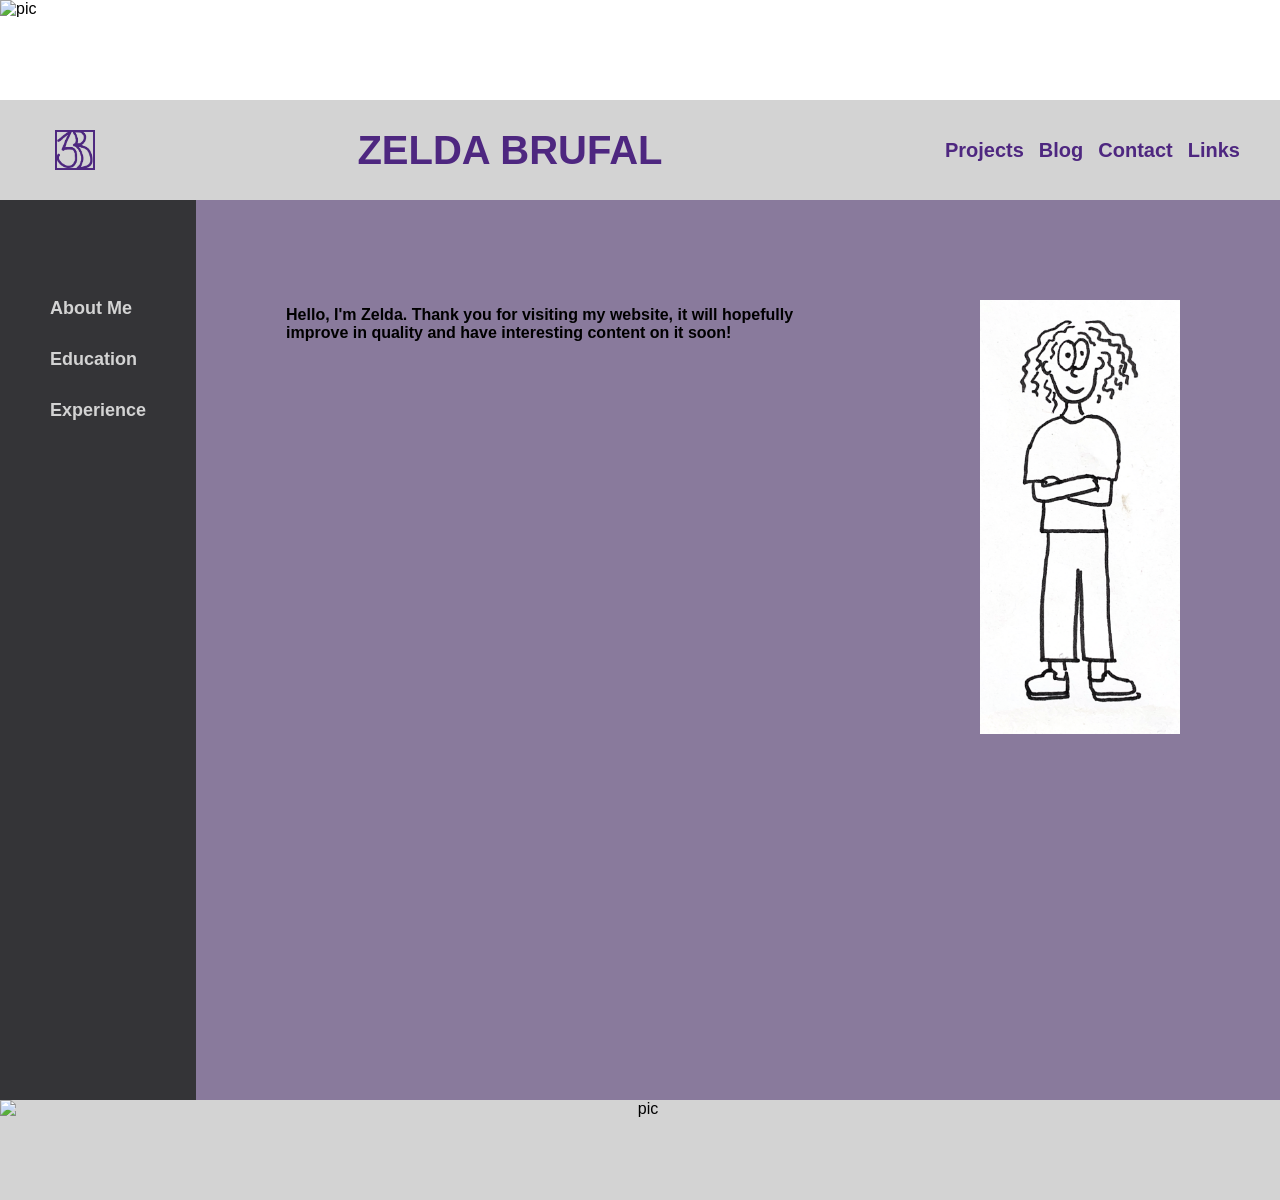
==== index.html @ 10e87fb0 "background content coverup" ====
<!DOCTYPE html>
<html lang="en">
<head>
  <meta charset="UTF-8">
  <meta name="viewport" content="width=device-width, initial-scale=1.0">
  <title>Document</title>
  <link rel="stylesheet" href="style.css">
</head>



<body class="body">

  <div class="picbanner">
    <img src="images/ankorwat.jpg" alt = pic class="img">
  </div>


  <div class="header">


    <div class="image-container" >
      <img src="images/logozz.jpg" alt="LOGO" class="logo">
    </div>


    <h1>ZELDA BRUFAL</h1>



    <ul class="nav-ul">
      <li><a href="projects.html"> Projects</a></li>
      <li><a href="Blog.html"> Blog</a></li>
      <li><a href="Contact.html"> Contact</a></li>
      <li><a href="links.html"> Links</a></li>
    </ul>

   

  </div>


  <div class="container"> 

    <div class="sidebar">

      


        <ul class="side-ul">
          <li class="sideli">About Me</li>
          <li class="sideli">Education</li>
          <li class="sideli">Experience</li>
        </ul>

      

    </div>



    

      
      <div class ="picdes">
        
        <div class="content-text">
          <p class="main-text"> Hello, I'm Zelda. Thank you for visiting my website, it will hopefully improve in quality and have interesting content on it soon! </p>
        </div>

        <div class="me-cont">
          <img src="images/cartoon-me.jpg" alt = "pic" class="me_pic">
        </div>

      </div>
      

    



  </div>

  <div class="footer">
    <img src="images/ankorwat.jpg" alt = pic class="img">
  </div>

  

  

</body>
</html>
---- style.css ----
* {
  font-family: 'Aptos', sans-serif;
}

body {
  margin: 0;
  min-height: 100vh;
}


.header {
  background-color: #d3d3d3;
  display: flex;
  justify-content: space-between;
  align-items: center;
  padding: 5px 30px;
  margin: 0;
 
}

.logo {
  display: flex;
  width: 40px;
  height: auto;
  padding: 25px
  
}


h1 {
  color: #4E2780;
  display: flex;
  font-size: 40px;
  margin: 0; 
  position: relative;
}

a {
  color: #4E2780;
  list-style-type: none;
  text-decoration: none;
  flex: 1;
  display: flex;
  margin: 5px; 
  margin-right: 10px;
  font-size: 20px; 
  font-weight: bold;
  
  

}


.picbanner {
  padding: 0px;
  margin-bottom: 0;
}

.nav-ul {
  list-style-type: none;
  display: flex;
  justify-content: space-between
}



.side-ul {
  list-style-type: none;
  display: flex;
  flex-direction: column;
  justify-content: flex-start;
  padding: 20px ;
  color: #d3d3d3;
  font-size: 18px;
  font-weight: bold;
  height: 100%;
  flex: 1;
  
}

.sideli {
  padding-top: 30px;
}



.container {
  display: flex;
  min-height: 100vh;
  height: 100%;
  flex-grow: 1;
  margin: 0;
  justify-content: space-between;
  background-color:rgb(52, 52, 55)
}




.sidebar {
  display: flex;
  
  background-color: rgb(52, 52, 55);
  padding: 30PX;
  justify-content: flex-start;
  
}



.img {
  width: 100%; 
  height: 100px;
  object-fit: cover;
  margin: 0;
  display: block;
  
}

.main-text {
  font-weight: bold;
  padding: 60px
}

.picdes {
  display: flex;
  justify-content: space-between;
  padding: 30px;
  background-color: #897a9c;
}


.content-text {
  display: flex;
  height: auto;
  background-color: #897a9c;
}

.me-cont {
  padding: 70px;
  height: auto;
}

.me_pic {
 height: auto;
 max-width: 200px;
}


.footer {
  background-color: #d3d3d3;
  margin: 0;
  padding: 0px;
  align-items: center;
  text-align: center;
}
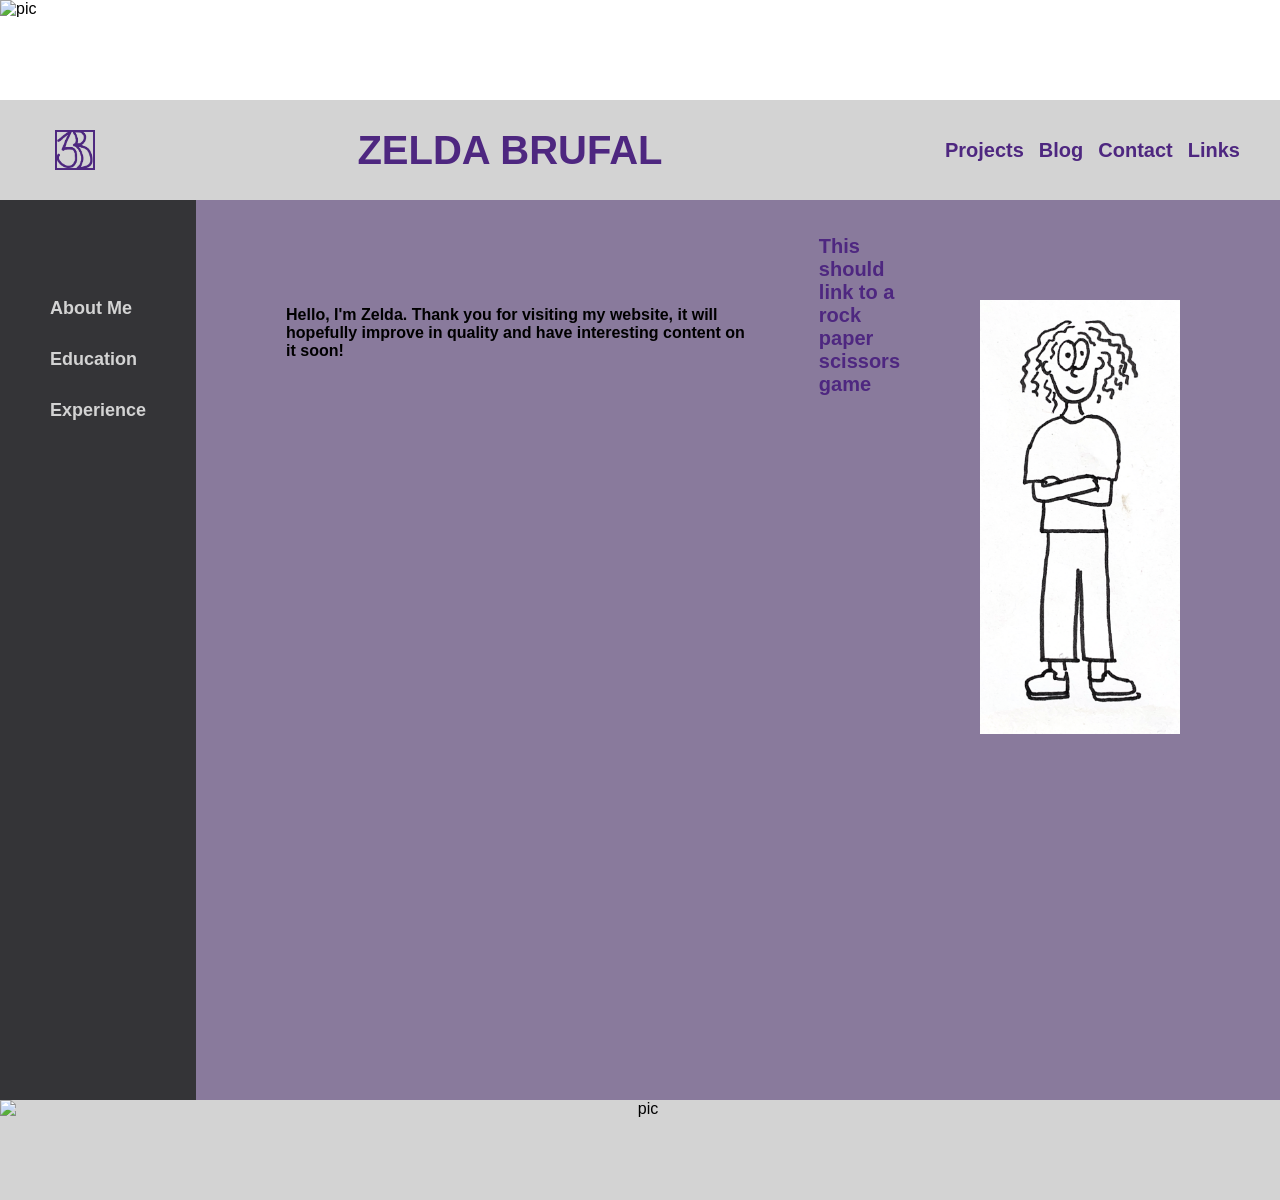
==== commit f814df92: "link to first game" ====
--- a/index.html
+++ b/index.html
@@ -66,6 +66,7 @@
         
         <div class="content-text">
           <p class="main-text"> Hello, I'm Zelda. Thank you for visiting my website, it will hopefully improve in quality and have interesting content on it soon! </p>
+          <a href="https://zeldabrufal.github.io/rock.paper.game/">This should link to a rock paper scissors game</a>
         </div>
 
         <div class="me-cont">
--- a/style.css
+++ b/style.css
@@ -5,6 +5,7 @@
 body {
   margin: 0;
   min-height: 100vh;
+  width: stretch;
 }
 
 
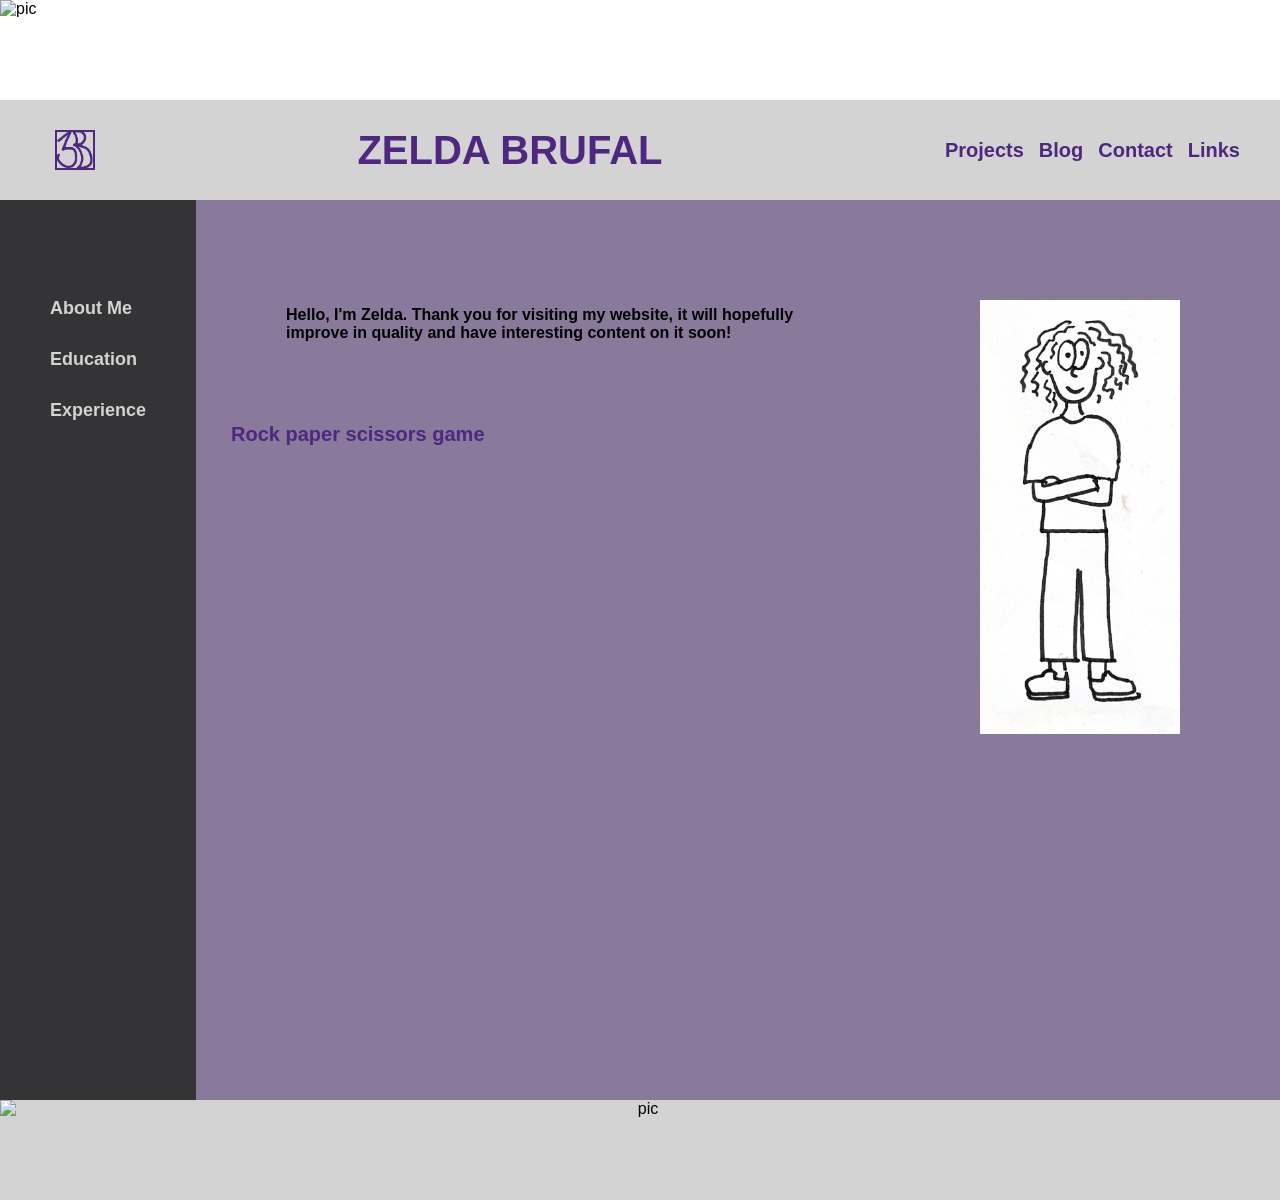
==== commit 98d352eb: "spacing fix" ====
--- a/index.html
+++ b/index.html
@@ -66,7 +66,7 @@
         
         <div class="content-text">
           <p class="main-text"> Hello, I'm Zelda. Thank you for visiting my website, it will hopefully improve in quality and have interesting content on it soon! </p>
-          <a href="https://zeldabrufal.github.io/rock.paper.game/">This should link to a rock paper scissors game</a>
+          <a href="https://zeldabrufal.github.io/rock.paper.game/">Rock paper scissors game</a>
         </div>
 
         <div class="me-cont">
--- a/style.css
+++ b/style.css
@@ -133,6 +133,7 @@
 
 .content-text {
   display: flex;
+  flex-direction: column;
   height: auto;
   background-color: #897a9c;
 }
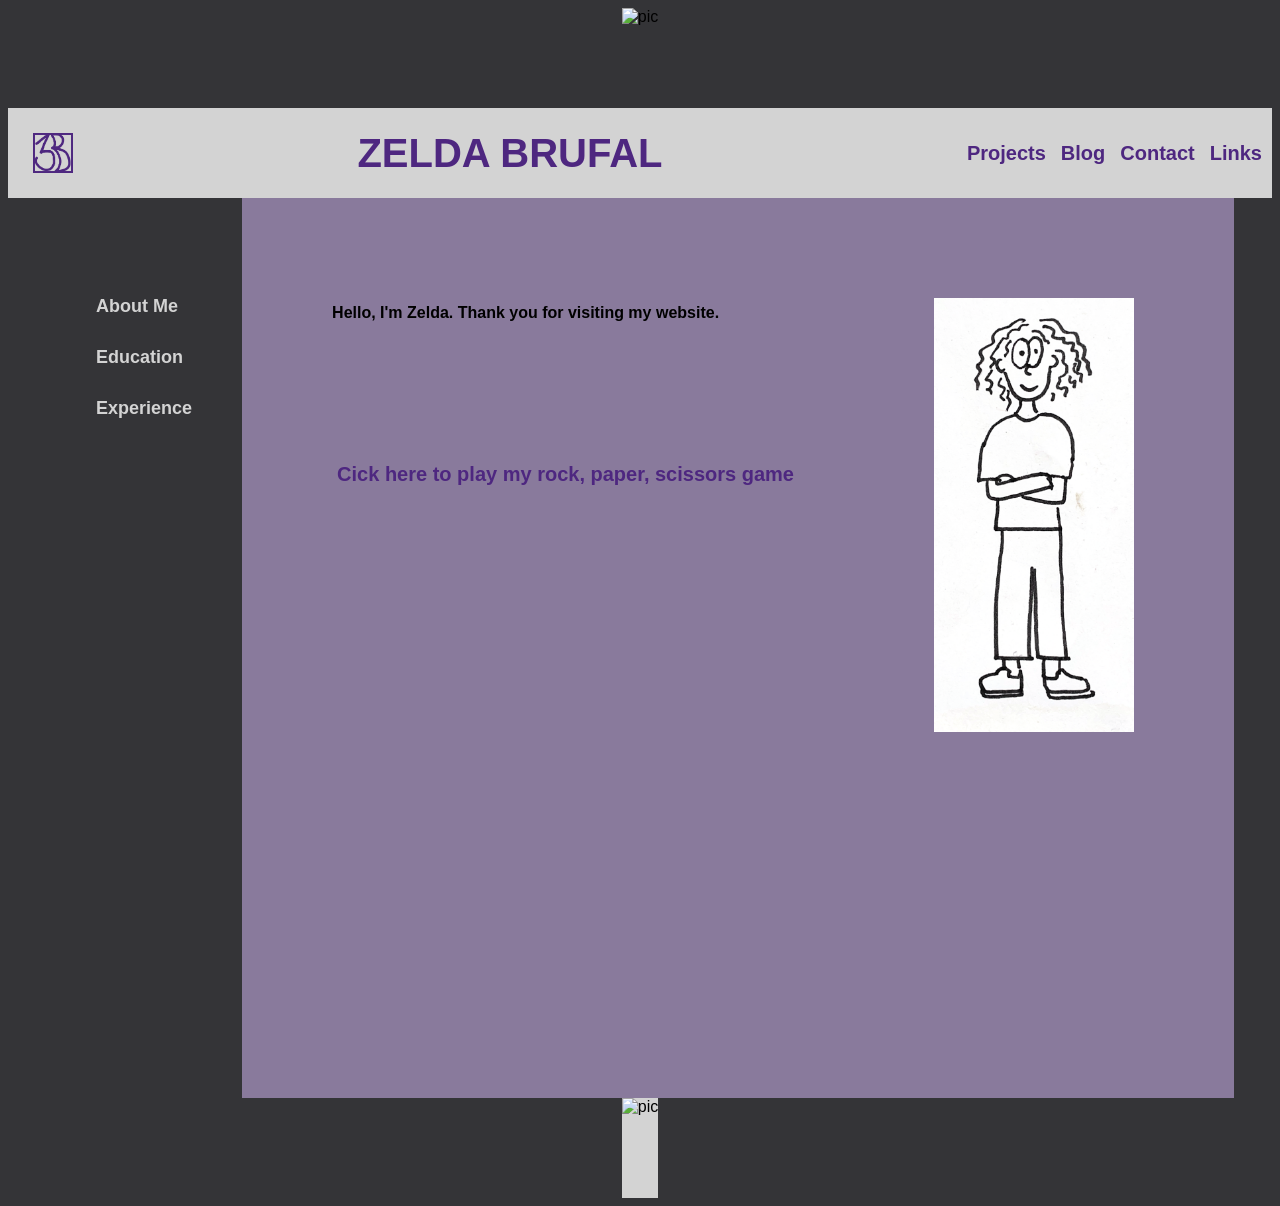
==== commit 10840236: "nicer" ====
--- a/index.html
+++ b/index.html
@@ -14,8 +14,7 @@
   <div class="picbanner">
     <img src="images/ankorwat.jpg" alt = pic class="img">
   </div>
-
-
+ 
   <div class="header">
 
 
@@ -65,8 +64,8 @@
       <div class ="picdes">
         
         <div class="content-text">
-          <p class="main-text"> Hello, I'm Zelda. Thank you for visiting my website, it will hopefully improve in quality and have interesting content on it soon! </p>
-          <a href="https://zeldabrufal.github.io/rock.paper.game/">Rock paper scissors game</a>
+          <p class="main-text"> Hello, I'm Zelda. Thank you for visiting my website.  </p>
+          <a class= "main-text" href="https://zeldabrufal.github.io/rock.paper.game/">Cick here to play my rock, paper, scissors game</a>
         </div>
 
         <div class="me-cont">
--- a/style.css
+++ b/style.css
@@ -3,9 +3,11 @@
 }
 
 body {
-  margin: 0;
-  min-height: 100vh;
-  width: stretch;
+  background-color:rgb(52, 52, 55);
+    display: flex;
+    flex-direction: column;
+    align-items: center;
+    border: none;
 }
 
 
@@ -14,8 +16,11 @@
   display: flex;
   justify-content: space-between;
   align-items: center;
-  padding: 5px 30px;
-  margin: 0;
+  padding:0px;
+  margin: 0px;
+  min-width: 100%;
+  box-sizing: border-box;
+
  
 }
 
@@ -131,6 +136,7 @@
 }
 
 
+
 .content-text {
   display: flex;
   flex-direction: column;
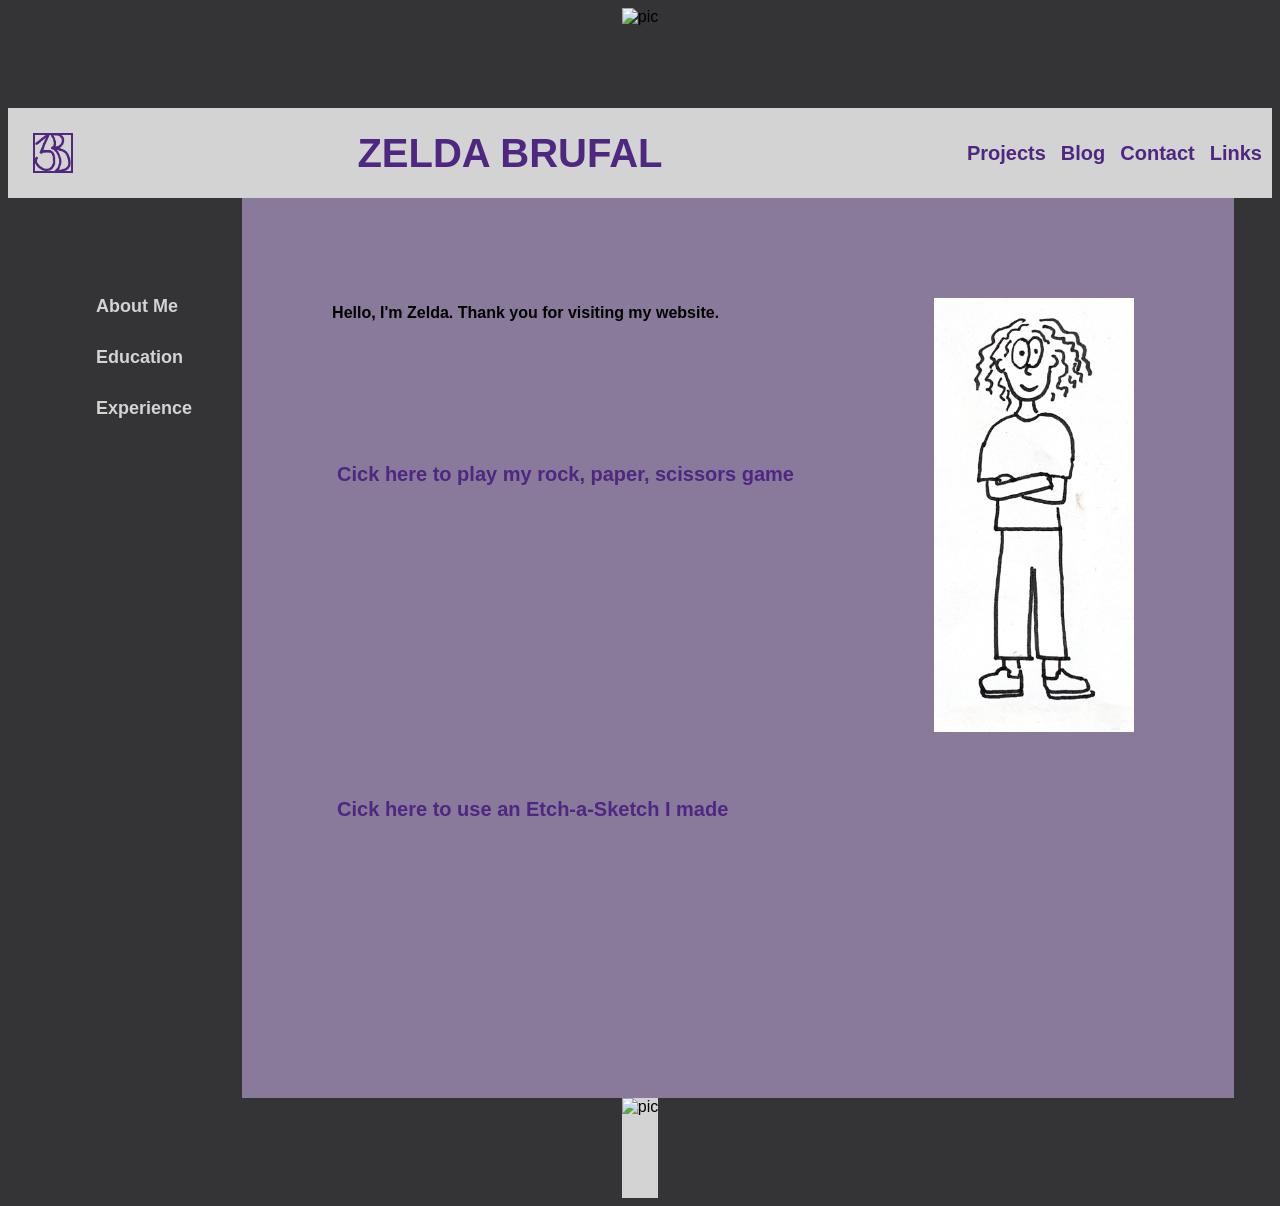
==== commit 412c7325: "adding link to etch sketch" ====
--- a/index.html
+++ b/index.html
@@ -66,6 +66,7 @@
         <div class="content-text">
           <p class="main-text"> Hello, I'm Zelda. Thank you for visiting my website.  </p>
           <a class= "main-text" href="https://zeldabrufal.github.io/rock.paper.game/">Cick here to play my rock, paper, scissors game</a>
+          <a class= "main-text" href="https://zeldabrufal.github.io/etch_sketch/">Cick here to use an Etch-a-Sketch I made</a>
         </div>
 
         <div class="me-cont">
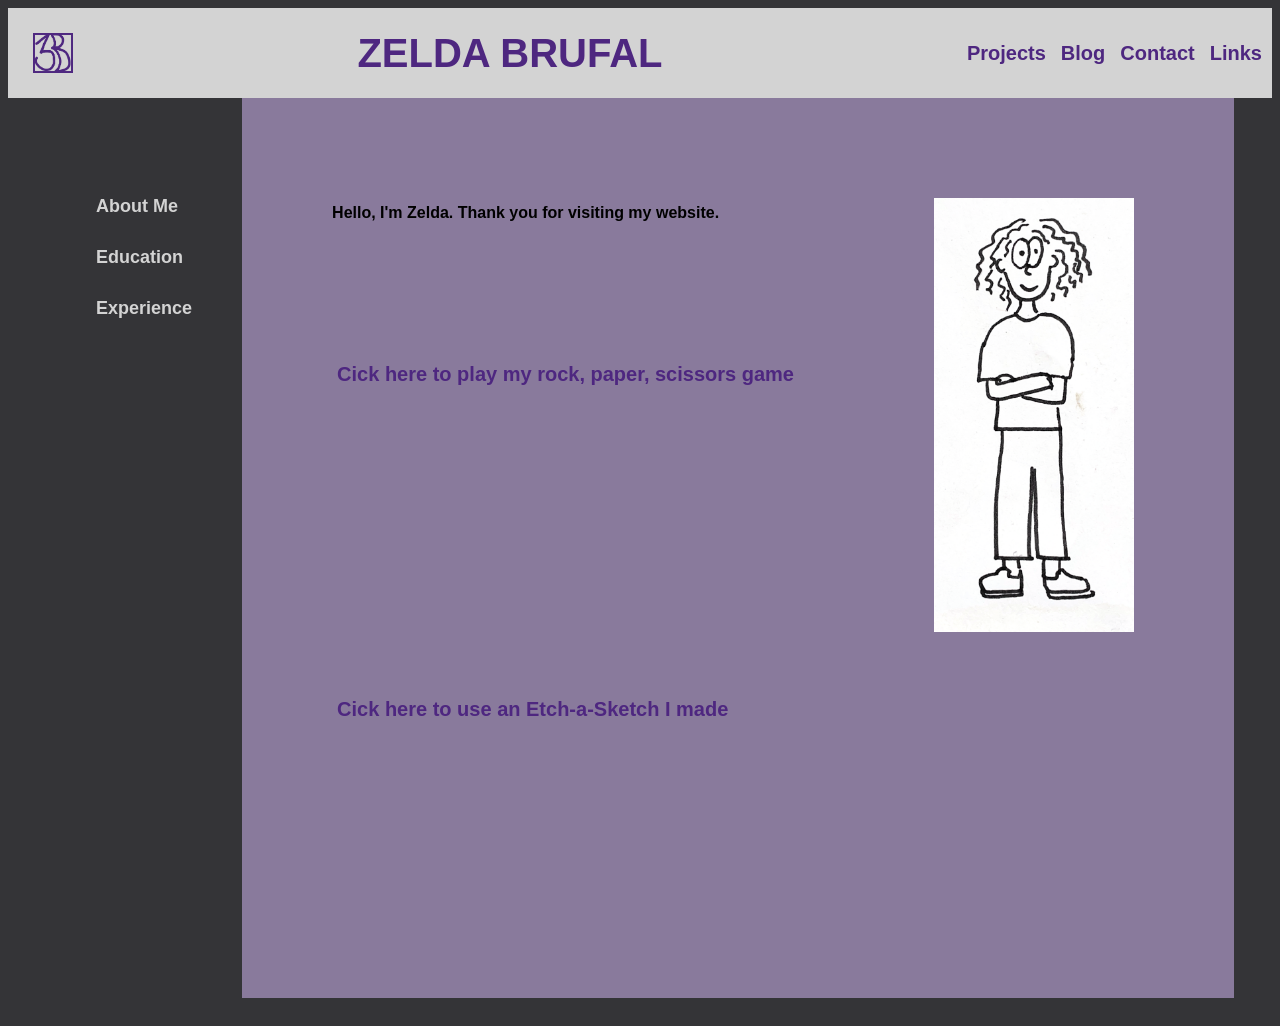
==== commit 17868ccf: "making up to date before branch" ====
--- a/index.html
+++ b/index.html
@@ -11,10 +11,6 @@
 
 <body class="body">
 
-  <div class="picbanner">
-    <img src="images/ankorwat.jpg" alt = pic class="img">
-  </div>
- 
   <div class="header">
 
 
@@ -82,12 +78,7 @@
 
   </div>
 
-  <div class="footer">
-    <img src="images/ankorwat.jpg" alt = pic class="img">
-  </div>
-
-  
-
+ 
   
 
 </body>
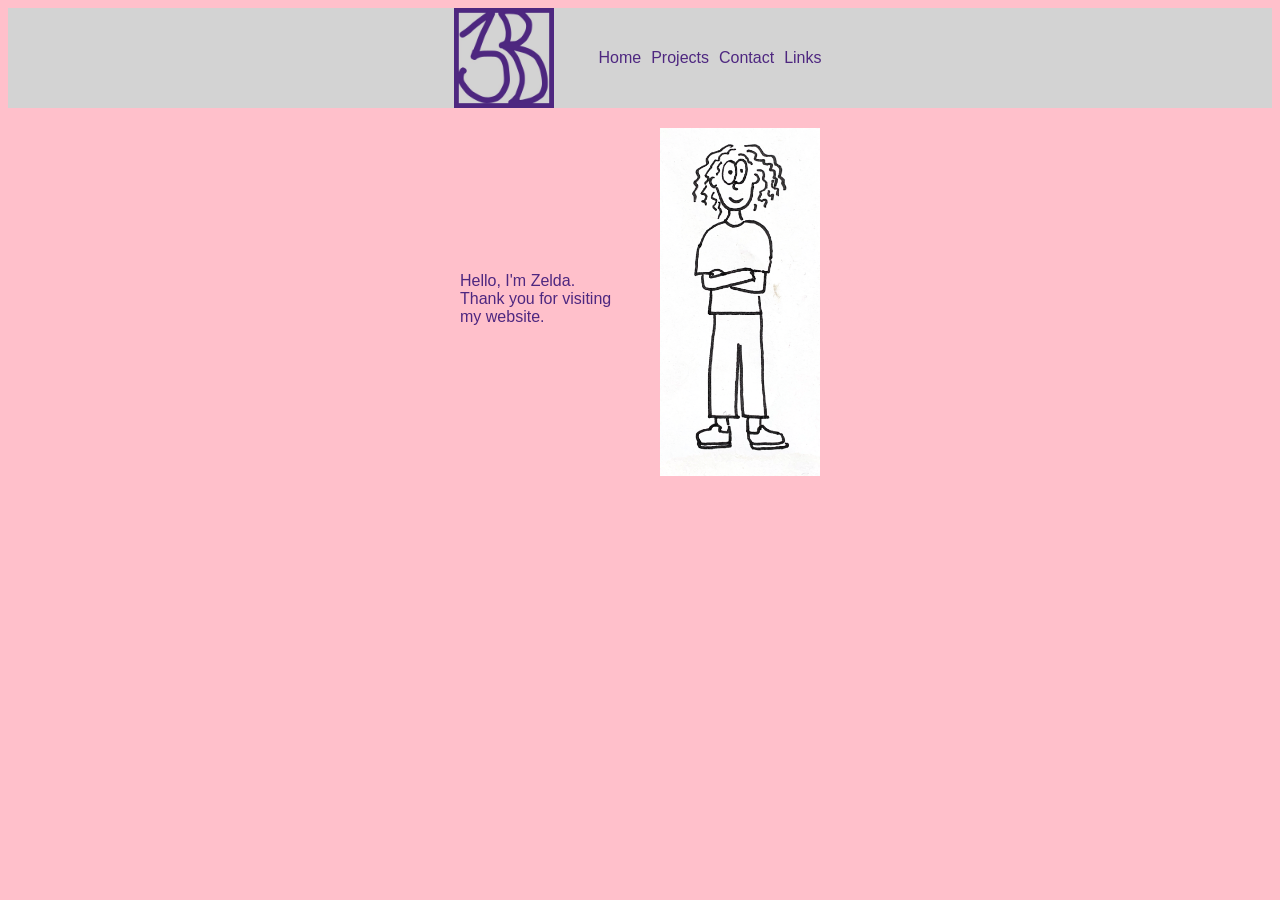
==== commit 0105da7a: "changesss" ====
--- a/index.html
+++ b/index.html
@@ -19,13 +19,14 @@
     </div>
 
 
-    <h1>ZELDA BRUFAL</h1>
+  
 
 
 
     <ul class="nav-ul">
+
+      <li><a href="index.html"> Home</a></li>
       <li><a href="projects.html"> Projects</a></li>
-      <li><a href="Blog.html"> Blog</a></li>
       <li><a href="Contact.html"> Contact</a></li>
       <li><a href="links.html"> Links</a></li>
     </ul>
@@ -37,39 +38,19 @@
 
   <div class="container"> 
 
-    <div class="sidebar">
-
+    
       
-
-
-        <ul class="side-ul">
-          <li class="sideli">About Me</li>
-          <li class="sideli">Education</li>
-          <li class="sideli">Experience</li>
-        </ul>
-
       
-
-    </div>
-
-
-
-    
-
-      
-      <div class ="picdes">
         
         <div class="content-text">
           <p class="main-text"> Hello, I'm Zelda. Thank you for visiting my website.  </p>
-          <a class= "main-text" href="https://zeldabrufal.github.io/rock.paper.game/">Cick here to play my rock, paper, scissors game</a>
-          <a class= "main-text" href="https://zeldabrufal.github.io/etch_sketch/">Cick here to use an Etch-a-Sketch I made</a>
+    
         </div>
 
         <div class="me-cont">
           <img src="images/cartoon-me.jpg" alt = "pic" class="me_pic">
         </div>
 
-      </div>
       
 
     
--- a/style.css
+++ b/style.css
@@ -1,164 +1,64 @@
-* {
-  font-family: 'Aptos', sans-serif;
+body {
+  background-color: pink;
+  display: flex;
+  flex-direction: column;
 }
 
-body {
-  background-color:rgb(52, 52, 55);
-    display: flex;
-    flex-direction: column;
-    align-items: center;
-    border: none;
+* {
+  font-family: Arial, Helvetica, sans-serif;
+  list-style-type: none;
+  text-decoration: none;
+  color: #4E2780;
 }
 
-
 .header {
+  display: flex;
+  justify-content: center;
+  align-items: center;
   background-color: #d3d3d3;
-  display: flex;
-  justify-content: space-between;
-  align-items: center;
-  padding:0px;
-  margin: 0px;
-  min-width: 100%;
-  box-sizing: border-box;
-
- 
-}
-
-.logo {
-  display: flex;
-  width: 40px;
-  height: auto;
-  padding: 25px
-  
-}
-
-
-h1 {
-  color: #4E2780;
-  display: flex;
-  font-size: 40px;
-  margin: 0; 
-  position: relative;
-}
-
-a {
-  color: #4E2780;
-  list-style-type: none;
-  text-decoration: none;
-  flex: 1;
-  display: flex;
-  margin: 5px; 
-  margin-right: 10px;
-  font-size: 20px; 
-  font-weight: bold;
-  
   
 
 }
 
 
-.picbanner {
-  padding: 0px;
-  margin-bottom: 0;
+.image-container{
+  display: flex;
 }
 
+.logo{
+  width: 100px;
+  height: auto;
+}
 .nav-ul {
-  list-style-type: none;
   display: flex;
-  justify-content: space-between
 }
 
-
-
-.side-ul {
-  list-style-type: none;
-  display: flex;
-  flex-direction: column;
-  justify-content: flex-start;
-  padding: 20px ;
-  color: #d3d3d3;
-  font-size: 18px;
-  font-weight: bold;
-  height: 100%;
-  flex: 1;
-  
+li {
+  padding: 5px;
+  color: #4E2780;
 }
-
-.sideli {
-  padding-top: 30px;
-}
-
-
 
 .container {
   display: flex;
-  min-height: 100vh;
-  height: 100%;
-  flex-grow: 1;
-  margin: 0;
-  justify-content: space-between;
-  background-color:rgb(52, 52, 55)
+  justify-content: center;
+  align-items: center;
 }
 
-
-
-
-.sidebar {
-  display: flex;
-  
-  background-color: rgb(52, 52, 55);
-  padding: 30PX;
-  justify-content: flex-start;
-  
+.me_pic {
+  width: 200px;
+  height: auto;
+  border: 20px solid pink;
+  box-sizing: border-box;
 }
 
-
-
-.img {
-  width: 100%; 
-  height: 100px;
-  object-fit: cover;
-  margin: 0;
-  display: block;
-  
+.content-text {
+  display: flex;
+  width: 200px;
+  flex-direction: column;
+  border: 20px solid pink;
+  box-sizing: border-box;
 }
 
 .main-text {
-  font-weight: bold;
-  padding: 60px
-}
-
-.picdes {
-  display: flex;
-  justify-content: space-between;
-  padding: 30px;
-  background-color: #897a9c;
-}
-
-
-
-.content-text {
-  display: flex;
-  flex-direction: column;
-  height: auto;
-  background-color: #897a9c;
-}
-
-.me-cont {
-  padding: 70px;
-  height: auto;
-}
-
-.me_pic {
- height: auto;
- max-width: 200px;
-}
-
-
-.footer {
-  background-color: #d3d3d3;
-  margin: 0;
-  padding: 0px;
-  align-items: center;
-  text-align: center;
+  border-bottom: 10px solid pink;
 }
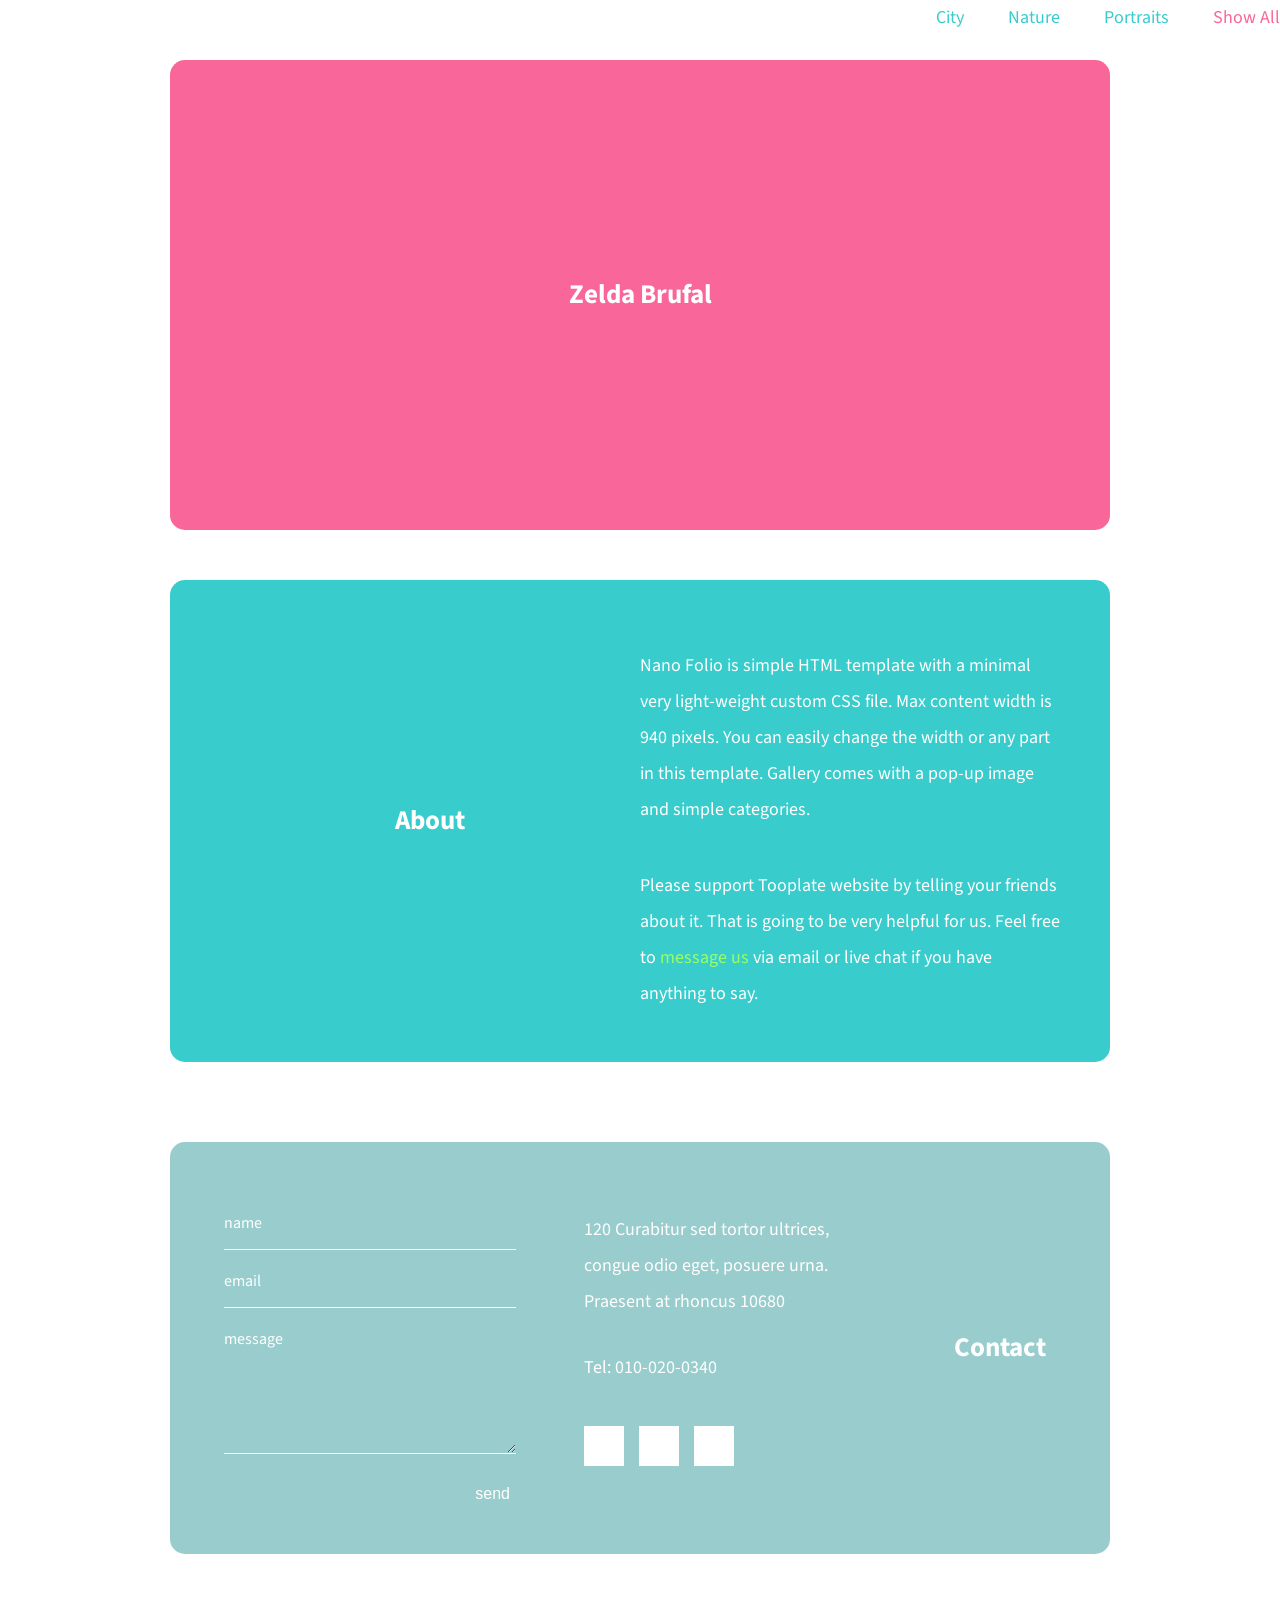
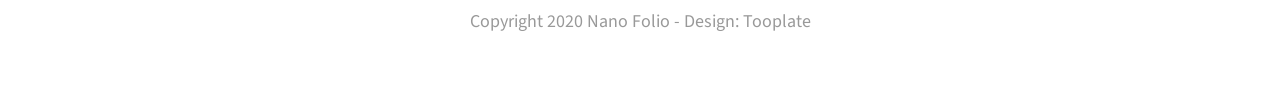
==== commit f226e771: "don't know what is going on" ====
--- a/index.html
+++ b/index.html
@@ -1,3 +1,140 @@
+
+
+<!DOCTYPE html>
+<html lang="en">
+<head>
+	<meta charset="UTF-8">
+	<meta name="viewport" content="width=device-width, initial-scale=1.0">
+	<title>Nano Folio - Simple HTML Template</title>
+	<link rel="stylesheet" href="fontawesome/css/all.min.css"> <!-- https://fontawesome.com/ -->
+	<link href="https://fonts.googleapis.com/css2?family=Source+Sans+Pro&display=swap" rel="stylesheet"> <!-- https://fonts.google.com/ -->
+	<link href="css/magnific-popup.min.css" rel="stylesheet">
+    <link href="style.css" rel="stylesheet">
+<!--
+
+Tooplate 2122 Nano Folio
+
+https://www.tooplate.com/view/2122-nano-folio
+
+-->
+</head>
+<body>
+	<div class="tm-container-fluid">
+
+    <div class="tm-gallery-section tm-mb-80" id="sticky">
+			<ul class="filters-button-group tm-mb-40">
+				<li><a href="#" data-filter=".city">City</a></li>
+				<li><a href="#" data-filter=".nature">Nature</a></li>
+				<li><a href="#" data-filter=".portraits">Portraits</a></li>
+				<li><a href="#" class="active" data-filter="*">Show All</a></li>
+			</ul>
+    </div>
+
+
+
+		<section class="tm-site-header tm-flex-center tm-mb-50 tm-bgcolor-1 tm-border-rounded">
+			<i class="fas fa-heart fa-3x"></i>
+			<h1>Zelda Brufal</h1>
+		</section>
+
+		<section class="tm-about tm-mb-80 tm-p-50 tm-bgcolor-2 tm-border-rounded">
+			<div class="tm-about-header tm-flex-center">
+				<i class="fas fa-users fa-2x"></i>
+				<h2>About</h2>
+			</div>
+			<div class="tm-about-text">
+				<p class="tm-mb-40">Nano Folio is simple HTML template with a minimal very light-weight custom CSS file. Max content width is 940 pixels. You can easily change the width or any part in this template. Gallery comes with a pop-up image and simple categories.</p>
+				<p class="tm-mb-0">Please support Tooplate website by telling your friends about it. That is going to be very helpful for us. Feel free to <a rel="nofollow" href="https://www.tooplate.com/contact" target="_blank">message us</a> via email or live chat if you have anything to say.</p>
+			</div>
+		</section>
+
+		<section class="tm-contact tm-mb-50 tm-bgcolor-3 tm-border-rounded">
+			<div class="tm-contact-header tm-flex-center">
+				<i class="fas fa-map-pin fa-3x"></i>
+				<h2>Contact</h2>
+			</div>
+			<div class="tm-contact-info">
+				<address class="tm-mb-30">
+					120 Curabitur sed tortor ultrices,
+					congue odio eget, posuere urna.
+					Praesent at rhoncus 10680
+				</address>
+				<div class="tm-text-white tm-mb-40">Tel: <a href="tel:0100200340" class="tm-link-white">010-020-0340</a></div>
+				<div class="tm-flex">
+					<a href="https://facebook.com" class="tm-social-link"><i class="fab fa-facebook"></i></a>
+					<a href="https://twitter.com" class="tm-social-link"><i class="fab fa-twitter"></i></a>
+					<a href="https://instagram.com" class="tm-social-link"><i class="fab fa-instagram"></i></a>
+				</div>
+			</div>
+			<div class="tm-contact-form-container">
+				<form id="contact-form" action="" method="POST" class="tm-contact-form">
+		          	<input type="text" name="name" placeholder="name" required="" />
+		          	<input type="email" name="email" placeholder="email" required="" />
+		          	<textarea rows="5" name="message" class="tm-mb-30" placeholder="message" required=""></textarea>		          	
+		          	<button type="submit" class="tm-right tm-btn-submit">send</button>          	
+		        </form>    
+			</div>
+		</section>
+
+		<footer class="tm-footer">
+			Copyright 2020 Nano Folio - Design: <a rel="sponsored" href="https://www.tooplate.com" class="tm-link-gray">Tooplate</a>
+		</footer>
+	</div>
+
+	<script src="js/jquery.min.js"></script>
+	<script src="js/imagesloaded.pkgd.min.js"></script>
+	<script src="js/isotope.pkgd.min.js"></script>
+	<script src="js/jquery.magnific-popup.min.js"></script>
+	<script>
+		$(function(){
+		  	// Init the image gallery
+		  	var $gallery = $(".tm-gallery").isotope({
+		    	itemSelector: ".tm-gallery-item",
+		    	layoutMode: "fitRows"
+		  	});
+		  
+		  	// Layout Isotope after each image loads
+		  	$gallery.imagesLoaded().progress(function() {
+		    	$gallery.isotope("layout");
+		  	});
+
+		  	$(".filters-button-group").on("click", "a", function(e) {
+		  		e.preventDefault();
+			    var filterValue = $(this).attr("data-filter");
+			    $gallery.isotope({ filter: filterValue });
+			    $('.filters-button-group a').removeClass('active');
+			    $(this).addClass('active');
+			});
+
+		  	// Magnific Pop up
+		  	$('.tm-gallery').magnificPopup({
+		  		delegate: 'a',
+			  	type: 'image',
+				  gallery: { enabled: true }
+			});
+		});
+	</script>
+</body>
+</html>
+
+
+
+
+
+
+
+
+
+
+
+
+
+
+
+
+<!-- 
+
+
 <!DOCTYPE html>
 <html lang="en">
 <head>
@@ -63,4 +200,6 @@
   
 
 </body>
-</html>+</html>
+
+-->
--- a/style.css
+++ b/style.css
@@ -1,64 +1,221 @@
+html { overflow-x: hidden; }
+
 body {
-  background-color: pink;
-  display: flex;
-  flex-direction: column;
-}
-
-* {
-  font-family: Arial, Helvetica, sans-serif;
-  list-style-type: none;
-  text-decoration: none;
-  color: #4E2780;
-}
-
-.header {
-  display: flex;
-  justify-content: center;
-  align-items: center;
-  background-color: #d3d3d3;
+    margin: 0;
+    padding: 0;
+    font-family: 'Source Sans Pro', sans-serif;
+    font-size: 18px;
+    line-height: 2em;
+    overflow-x: hidden;
+}
+
+a {
+    text-decoration: none;
+    transition: all 0.3s ease;
+    color: #38CCCC;
+}
+
+a:hover { color: #30ADAD; }
+
+.tm-about-text a { color: #9F6; }
+
+h1, h2, p, i, address, .tm-text-white { color: white; }
+
+.tm-link-gray { color: #999999; }
+.tm-link-white { color: white; }
+
+.tm-footer { 
+    color: #999999; 
+    text-align: center;
+}
+
+.tm-container-fluid {
+    width: 100%;
+    max-width: 970px;
+    box-sizing: border-box;
+    margin: 0 auto;
+    padding: 60px 15px;
+}
+
+.tm-site-header { height: 470px; }
+
+.tm-flex-center {
+    display: flex;
+    flex-direction: column;
+    align-items: center;
+    justify-content: center;
+}
+
+.tm-about,
+.tm-contact {
+    display: flex;
+}
+
+.tm-contact { flex-direction: row-reverse; }
+.tm-about > div { flex: 1 1; }
+
+.tm-contact-form-container,
+.tm-contact-info {
+    width: 40%;
+}
+
+.tm-contact-info { padding-top: 20px; }
+.tm-contact-header { width: 20%; }
+
+.tm-contact-header {
+    padding-left: 50px;
+    padding-right: 50px;
+}
+
+.tm-contact { padding: 50px 20px; }
+
+.tm-contact > div {
+    padding-left: 34px;
+    padding-right: 34px;
+    box-sizing: border-box;
+}
+
+input,
+textarea,
+button {
+    display: block;
+}
+
+input,
+textarea {
+    font-family: 'Source Sans Pro', sans-serif;
+    font-size: 1rem;
+    background: transparent;
+    border: 0;
+    border-bottom: 1px solid white;
+    color: white;
+    padding: 15px 0;
+    margin-top: 5px;
+    margin-bottom: 5px;
+    width: 100%;
+}
+
+::-webkit-input-placeholder { color: white; } /* Edge */
+:-ms-input-placeholder { color: white; } /* Internet Explorer 10-11 */
+::placeholder { color: white; }
+.tm-right { margin-right: 0; margin-left: auto; }
+
+.tm-btn-submit {
+    background: none;
+    color: white;
+    font-size: 1rem;
+    border: 0;
+    cursor: pointer;
+    transition: all 0.3s ease;
+}
+
+.tm-btn-submit:hover { color: #000000; }
+
+.tm-social-link {
+    width: 40px;
+    height: 40px;
+    margin-right: 15px;
+    background-color: white;
+    display: flex;
+    align-items: center;
+    justify-content: center;
+}
+
+.tm-social-link i {
+    color: #99CCCC;
+    transition: all 0.3s ease;
+}
+
+.tm-social-link:hover i.fa-facebook { color: #3b5998; }
+.tm-social-link:hover i.fa-twitter { color: #00acee; }
+.tm-social-link:hover i.fa-instagram { color: #3f729b; }
+.tm-flex { display: flex; }
+address { font-style: normal; }
+
+.filters-button-group {
+    text-align: right;
+    padding: 0;
+    margin: 0; 
+}
+
+.filters-button-group li {
+    display: inline-block;
+    list-style: none;
+    margin-left: 40px;
+}
+
+.filters-button-group li a.active { color: #F96699; }
+.tm-gallery { margin: -10px; }
+
+.tm-gallery-item {
+    border-radius: 12px;
+    margin: 10px;
+    overflow: hidden;
+}
+
+.tm-gallery-item a {
+    display: block;
+    line-height: 0;
+}
+
+.tm-gallery-item img {
+    width: 220px;
+    height: 220px;    
+}
+
+@media (max-width: 940px) {
+    .filters-button-group { text-align: left; }
+}
+
+@media (max-width: 680px) {
+    .tm-contact { flex-direction: column; }
+    
+    .tm-contact-form-container,
+    .tm-contact-info,
+    .tm-contact-header {
+        width: 100%;
+    }
+
+    .tm-contact-form-container { margin-bottom: 20px; }
+    .tm-contact-info { margin-bottom: 30px; }
+}
+
+@media (max-width: 545px) {
+    .tm-about { flex-direction: column; }
+}
+
+@media (max-width: 489px) {
+    .tm-gallery-item {
+        width: 48%;
+        margin: 1%;
+        height: auto;
+    }
+    
+    .tm-gallery-item img {
+        width: 100%;
+        height: auto;
+    }
+}
+
+.tm-p-50 { padding: 50px; }
+.tm-mb-0 { margin-bottom: 0; }
+.tm-mb-30 { margin-bottom: 30px }
+.tm-mb-40 { margin-bottom: 40px; }
+.tm-mb-50 { margin-bottom: 50px; }
+.tm-mb-80 { margin-bottom: 80px; }
+.tm-bgcolor-1 { background-color: #F96699; }
+.tm-bgcolor-2 { background-color: #38CCCC; }
+.tm-bgcolor-3 { background-color: #99CCCC; }
+.tm-border-rounded { border-radius: 15px; }
+
+
+#sticky {
   
-
-}
-
-
-.image-container{
-  display: flex;
-}
-
-.logo{
-  width: 100px;
-  height: auto;
-}
-.nav-ul {
-  display: flex;
-}
-
-li {
-  padding: 5px;
-  color: #4E2780;
-}
-
-.container {
-  display: flex;
-  justify-content: center;
-  align-items: center;
-}
-
-.me_pic {
-  width: 200px;
-  height: auto;
-  border: 20px solid pink;
-  box-sizing: border-box;
-}
-
-.content-text {
-  display: flex;
-  width: 200px;
-  flex-direction: column;
-  border: 20px solid pink;
-  box-sizing: border-box;
-}
-
-.main-text {
-  border-bottom: 10px solid pink;
+    position: fixed;
+    top: 0;
+    left: 0;
+    width: 100%;
+    z-index: 10;
+   
+  
 }
--- a/style.css
+++ b/style.css
@@ -1,64 +1,221 @@
+html { overflow-x: hidden; }
+
 body {
-  background-color: pink;
-  display: flex;
-  flex-direction: column;
-}
-
-* {
-  font-family: Arial, Helvetica, sans-serif;
-  list-style-type: none;
-  text-decoration: none;
-  color: #4E2780;
-}
-
-.header {
-  display: flex;
-  justify-content: center;
-  align-items: center;
-  background-color: #d3d3d3;
+    margin: 0;
+    padding: 0;
+    font-family: 'Source Sans Pro', sans-serif;
+    font-size: 18px;
+    line-height: 2em;
+    overflow-x: hidden;
+}
+
+a {
+    text-decoration: none;
+    transition: all 0.3s ease;
+    color: #38CCCC;
+}
+
+a:hover { color: #30ADAD; }
+
+.tm-about-text a { color: #9F6; }
+
+h1, h2, p, i, address, .tm-text-white { color: white; }
+
+.tm-link-gray { color: #999999; }
+.tm-link-white { color: white; }
+
+.tm-footer { 
+    color: #999999; 
+    text-align: center;
+}
+
+.tm-container-fluid {
+    width: 100%;
+    max-width: 970px;
+    box-sizing: border-box;
+    margin: 0 auto;
+    padding: 60px 15px;
+}
+
+.tm-site-header { height: 470px; }
+
+.tm-flex-center {
+    display: flex;
+    flex-direction: column;
+    align-items: center;
+    justify-content: center;
+}
+
+.tm-about,
+.tm-contact {
+    display: flex;
+}
+
+.tm-contact { flex-direction: row-reverse; }
+.tm-about > div { flex: 1 1; }
+
+.tm-contact-form-container,
+.tm-contact-info {
+    width: 40%;
+}
+
+.tm-contact-info { padding-top: 20px; }
+.tm-contact-header { width: 20%; }
+
+.tm-contact-header {
+    padding-left: 50px;
+    padding-right: 50px;
+}
+
+.tm-contact { padding: 50px 20px; }
+
+.tm-contact > div {
+    padding-left: 34px;
+    padding-right: 34px;
+    box-sizing: border-box;
+}
+
+input,
+textarea,
+button {
+    display: block;
+}
+
+input,
+textarea {
+    font-family: 'Source Sans Pro', sans-serif;
+    font-size: 1rem;
+    background: transparent;
+    border: 0;
+    border-bottom: 1px solid white;
+    color: white;
+    padding: 15px 0;
+    margin-top: 5px;
+    margin-bottom: 5px;
+    width: 100%;
+}
+
+::-webkit-input-placeholder { color: white; } /* Edge */
+:-ms-input-placeholder { color: white; } /* Internet Explorer 10-11 */
+::placeholder { color: white; }
+.tm-right { margin-right: 0; margin-left: auto; }
+
+.tm-btn-submit {
+    background: none;
+    color: white;
+    font-size: 1rem;
+    border: 0;
+    cursor: pointer;
+    transition: all 0.3s ease;
+}
+
+.tm-btn-submit:hover { color: #000000; }
+
+.tm-social-link {
+    width: 40px;
+    height: 40px;
+    margin-right: 15px;
+    background-color: white;
+    display: flex;
+    align-items: center;
+    justify-content: center;
+}
+
+.tm-social-link i {
+    color: #99CCCC;
+    transition: all 0.3s ease;
+}
+
+.tm-social-link:hover i.fa-facebook { color: #3b5998; }
+.tm-social-link:hover i.fa-twitter { color: #00acee; }
+.tm-social-link:hover i.fa-instagram { color: #3f729b; }
+.tm-flex { display: flex; }
+address { font-style: normal; }
+
+.filters-button-group {
+    text-align: right;
+    padding: 0;
+    margin: 0; 
+}
+
+.filters-button-group li {
+    display: inline-block;
+    list-style: none;
+    margin-left: 40px;
+}
+
+.filters-button-group li a.active { color: #F96699; }
+.tm-gallery { margin: -10px; }
+
+.tm-gallery-item {
+    border-radius: 12px;
+    margin: 10px;
+    overflow: hidden;
+}
+
+.tm-gallery-item a {
+    display: block;
+    line-height: 0;
+}
+
+.tm-gallery-item img {
+    width: 220px;
+    height: 220px;    
+}
+
+@media (max-width: 940px) {
+    .filters-button-group { text-align: left; }
+}
+
+@media (max-width: 680px) {
+    .tm-contact { flex-direction: column; }
+    
+    .tm-contact-form-container,
+    .tm-contact-info,
+    .tm-contact-header {
+        width: 100%;
+    }
+
+    .tm-contact-form-container { margin-bottom: 20px; }
+    .tm-contact-info { margin-bottom: 30px; }
+}
+
+@media (max-width: 545px) {
+    .tm-about { flex-direction: column; }
+}
+
+@media (max-width: 489px) {
+    .tm-gallery-item {
+        width: 48%;
+        margin: 1%;
+        height: auto;
+    }
+    
+    .tm-gallery-item img {
+        width: 100%;
+        height: auto;
+    }
+}
+
+.tm-p-50 { padding: 50px; }
+.tm-mb-0 { margin-bottom: 0; }
+.tm-mb-30 { margin-bottom: 30px }
+.tm-mb-40 { margin-bottom: 40px; }
+.tm-mb-50 { margin-bottom: 50px; }
+.tm-mb-80 { margin-bottom: 80px; }
+.tm-bgcolor-1 { background-color: #F96699; }
+.tm-bgcolor-2 { background-color: #38CCCC; }
+.tm-bgcolor-3 { background-color: #99CCCC; }
+.tm-border-rounded { border-radius: 15px; }
+
+
+#sticky {
   
-
-}
-
-
-.image-container{
-  display: flex;
-}
-
-.logo{
-  width: 100px;
-  height: auto;
-}
-.nav-ul {
-  display: flex;
-}
-
-li {
-  padding: 5px;
-  color: #4E2780;
-}
-
-.container {
-  display: flex;
-  justify-content: center;
-  align-items: center;
-}
-
-.me_pic {
-  width: 200px;
-  height: auto;
-  border: 20px solid pink;
-  box-sizing: border-box;
-}
-
-.content-text {
-  display: flex;
-  width: 200px;
-  flex-direction: column;
-  border: 20px solid pink;
-  box-sizing: border-box;
-}
-
-.main-text {
-  border-bottom: 10px solid pink;
+    position: fixed;
+    top: 0;
+    left: 0;
+    width: 100%;
+    z-index: 10;
+   
+  
 }
